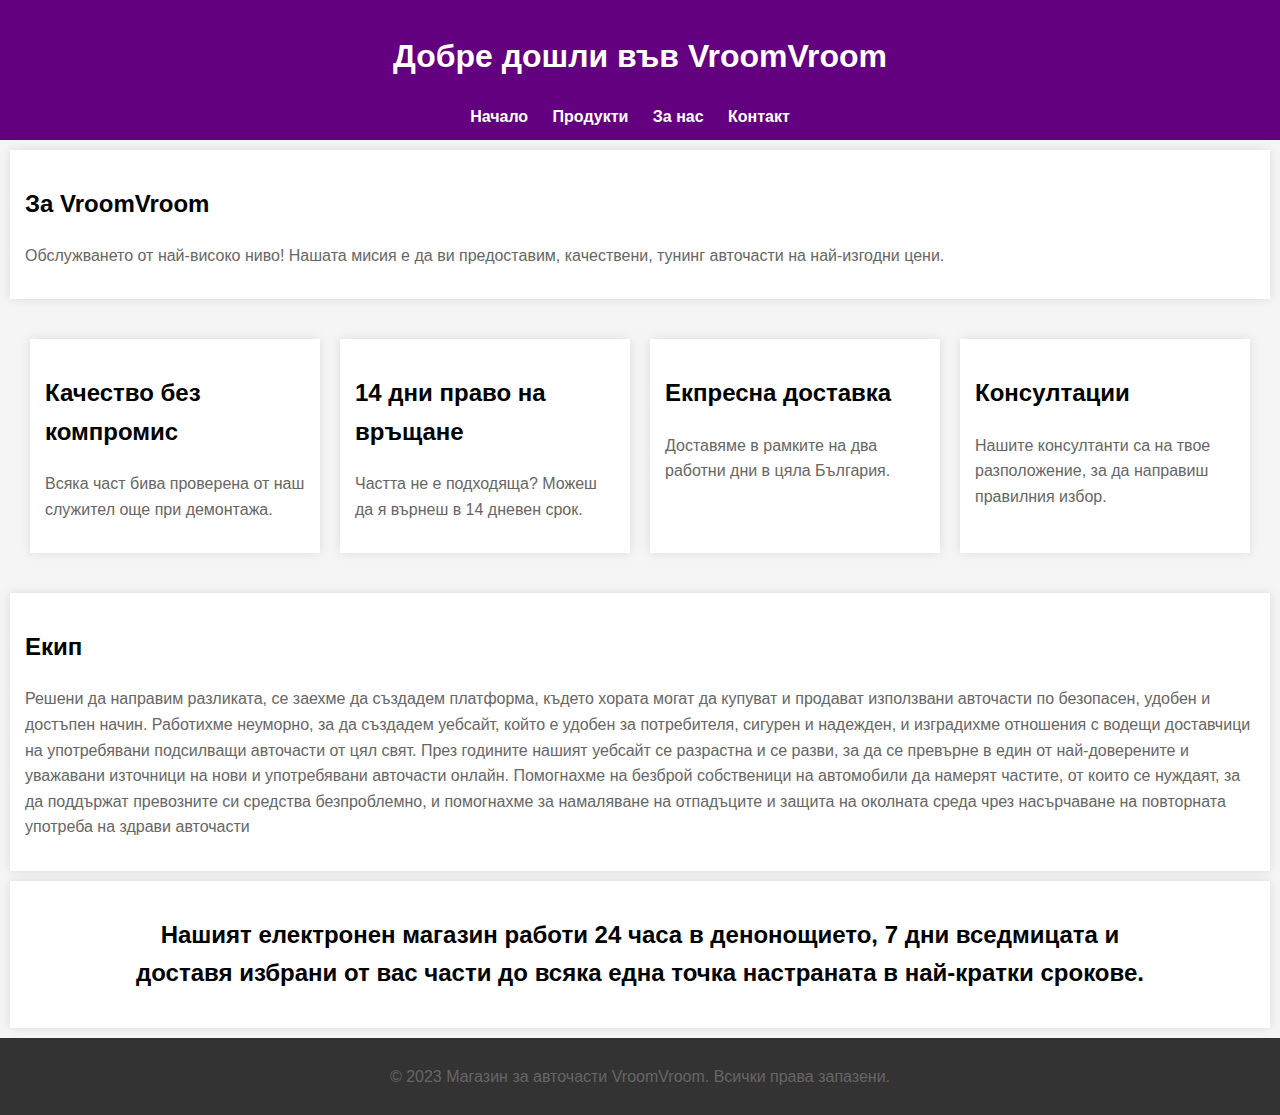
==== VroomVroom/about.html @ 116aa7c4 "Add files via upload" ====
﻿<!DOCTYPE html>
<html lang="en">
<head>
    <meta charset="UTF-8">
    <meta name="viewport" content="width=device-width, initial-scale=1.0">
    <link rel="stylesheet" href="style.css">
    <title>Магазин за авточасти - За нас</title>
</head>
<body>

    <header>
        <h1>Добре дошли във VroomVroom</h1>
        <nav>
            <ul>
                <li><a href="index.html">Начало</a></li>
                <li><a href="products.html">Продукти</a></li>
                <li><a href="about.html">За нас</a></li>
                <li><a href="contact.html">Контакт</a></li>
            </ul>
        </nav>
    </header>
    
    <section id="values">
        <h2 class="black-text" style="color: black;">За VroomVroom </h2>
        <p>
            Обслужването от най-високо ниво!
            Нашата мисия е да ви предоставим, качествени, тунинг авточасти на най-изгодни цени.
        </p>
    </section>
    
    <main>
        <section id="company-overview">
            <h2 class="black-text" style="color: black;">Качество без компромис</h2>
            <p>Всяка част бива проверена от наш служител още при демонтажа.</p>
        </section>

        <section id="mission-vision">
            <h2 class="black-text" style="color: black;">14 дни право на връщане</h2>
            <p>Частта не е подходяща? Можеш да я върнеш в 14 дневен срок.</p>
        </section>

        <section id="team">
            <h2 class="black-text" style="color: black;">Екпресна доставка</h2>
            <p>Доставяме в рамките на два работни дни в цяла България.</p>
        </section>

        <section id="values">
            <h2 class="black-text" style="color: black;">Консултации</h2>
            <p>Нашите консултанти са на твое разположение, за да направиш правилния избор.</p>
        </section>

    </main>
    <section id="values">
            <h2 class="black-text" style="color: black;">Екип</h2>
            <p>Решени да направим разликата, се заехме да създадем платформа, където хората могат да 
        купуват и продават използвани авточасти по безопасен, удобен и достъпен начин. Работихме неуморно, за да 
        създадем уебсайт, който е удобен за потребителя, сигурен и надежден, и изградихме отношения с водещи доставчици 
        на употребявани подсилващи авточасти от цял свят. През годините нашият уебсайт се разрастна и се разви, за да се превърне 
        в един от най-доверените и уважавани източници на нови и употребявани авточасти онлайн. Помогнахме на безброй собственици 
        на автомобили да намерят частите, от които се нуждаят, за да поддържат превозните си средства безпроблемно, и помогнахме 
        за намаляване на отпадъците и защита на околната среда чрез насърчаване на повторната употреба на здрави авточасти</p>
    </section>

    <section id="values">
        <h2 class="black-text" style="color: black; text-align: center;">Нашият електронен магазин работи 24 часа в денонощието, 7 дни вседмицата и <br />доставя избрани от вас части до всяка една точка настраната в най-кратки срокове.</h2>
        
    </section>

    <footer>
        <p>&copy; 2023 Магазин за авточасти VroomVroom. Всички права запазени.</p>
    </footer>

</body>
</html>
---- VroomVroom/style.css ----
body {
    font-family: Arial, sans-serif;
    margin: 0;
    padding: 0;
    background-color: #f5f5f5; /* Фонов цвят на страницата */
}

header {
    background-color: #630080;
    color: #630080;
    padding: 10px;
    text-align: center;
}

nav ul {
    list-style: none;
    padding: 0;
    margin: 0;
    background-image: url('menu-background.jpg'); /* Изображение за фон на менюто */
}

nav ul li {
    display: inline;
    margin-right: 20px;
}

nav a {
    text-decoration: none;
    color: #FFFFFF;
    font-weight: bold;
}

main {
    padding: 20px;
}

section {
    margin-bottom: 30px;
}

footer {
    background-color: #333;
    color: #fff;
    padding: 10px;
    text-align: center;
}

/* Стилизиране на колони */
main {
    display: flex;
    flex-wrap: wrap;
}

section {
    flex: 1;
    margin: 10px;
    padding: 15px;
    background-color: #fff;
    box-shadow: 0 0 10px rgba(0, 0, 0, 0.1);
}

a {
    color: #0066cc;
}

a:visited {
    color: #663399;
}

ul, ol {
    margin: 0;
    padding: 0;
    list-style: none;
}

ul li, ol li {
    margin-bottom: 10px;
}

hr {
    border: 1px solid #ddd;
}

h1, h2, h3 {
    color: #FFFFFF;
}

p {
    line-height: 1.6;
    color: #666;
}

form {
    margin-top: 20px;
}

body {
    font-size: 16px;
    color: #333;
    line-height: 1.6;
}
  width: 48%;
  margin-bottom: 1em;
}

.right { width: 50%; }

.left {
     margin-right: 2%; 
}


@media (max-width: 480px) {
  .half {
     width: 100%; 
     float: none;
     margin-bottom: 0; 
  }
}


/* Clearfix */
.cf:before,
.cf:after {
    content: " "; /* 1 */
    display: table; /* 2 */
}

.cf:after {
    clear: both;
}
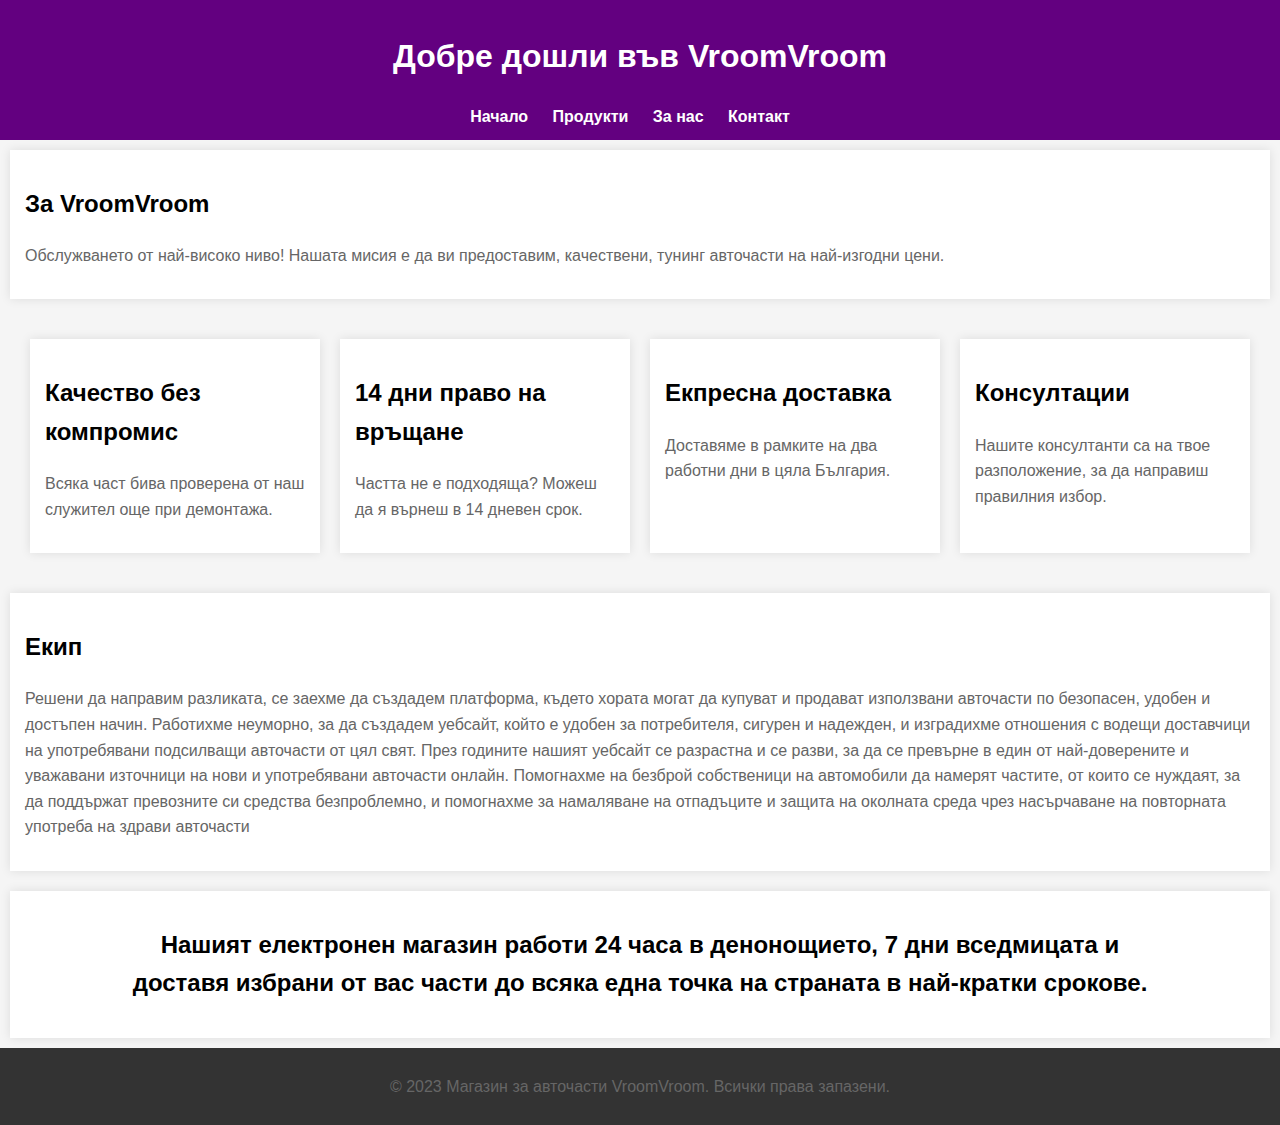
==== commit 68fc36a7: "Add files via upload" ====
--- a/VroomVroom/about.html
+++ b/VroomVroom/about.html
@@ -62,7 +62,7 @@
     </section>
 
     <section id="values">
-        <h2 class="black-text" style="color: black; text-align: center;">Нашият електронен магазин работи 24 часа в денонощието, 7 дни вседмицата и <br />доставя избрани от вас части до всяка една точка настраната в най-кратки срокове.</h2>
+        <h2 class="black-text" style="color: black; text-align: center;">Нашият електронен магазин работи 24 часа в денонощието, 7 дни вседмицата и <br />доставя избрани от вас части до всяка една точка на страната в най-кратки срокове.</h2>
         
     </section>
 
--- a/VroomVroom/style.css
+++ b/VroomVroom/style.css
@@ -3,6 +3,24 @@
     margin: 0;
     padding: 0;
     background-color: #f5f5f5; /* Фонов цвят на страницата */
+    box-sizing: border-box;
+    display: flex;
+    flex-direction: column;
+    min-height: 100vh;
+}
+
+
+.center {
+    display: block;
+    margin-left: auto;
+    margin-right: auto;
+    width: 50%;
+}
+
+.price-tag {
+    margin-left: 10px;
+    font-weight: bold;
+    color: #333;
 }
 
 header {
@@ -16,7 +34,7 @@
     list-style: none;
     padding: 0;
     margin: 0;
-    background-image: url('menu-background.jpg'); /* Изображение за фон на менюто */
+    background-image: url('galerie-kol-cestlice2-6-2018.jpg'); /* Изображение за фон на менюто */
 }
 
 nav ul li {
@@ -31,6 +49,7 @@
 }
 
 main {
+    flex: 1;
     padding: 20px;
 }
 
@@ -43,6 +62,8 @@
     color: #fff;
     padding: 10px;
     text-align: center;
+    margin-top: auto; /* Push the footer to the bottom */
+    
 }
 
 /* Стилизиране на колони */
@@ -99,9 +120,6 @@
     color: #333;
     line-height: 1.6;
 }
-  width: 48%;
-  margin-bottom: 1em;
-}
 
 .right { width: 50%; }
 
@@ -128,4 +146,16 @@
 
 .cf:after {
     clear: both;
-}+}
+
+.back-button {
+    display: flex;
+    align-items: center;
+    justify-content: flex-start;
+    margin-bottom: 20px;
+    cursor: pointer;
+}
+
+    .back-button span {
+        margin-left: 10px;
+    }